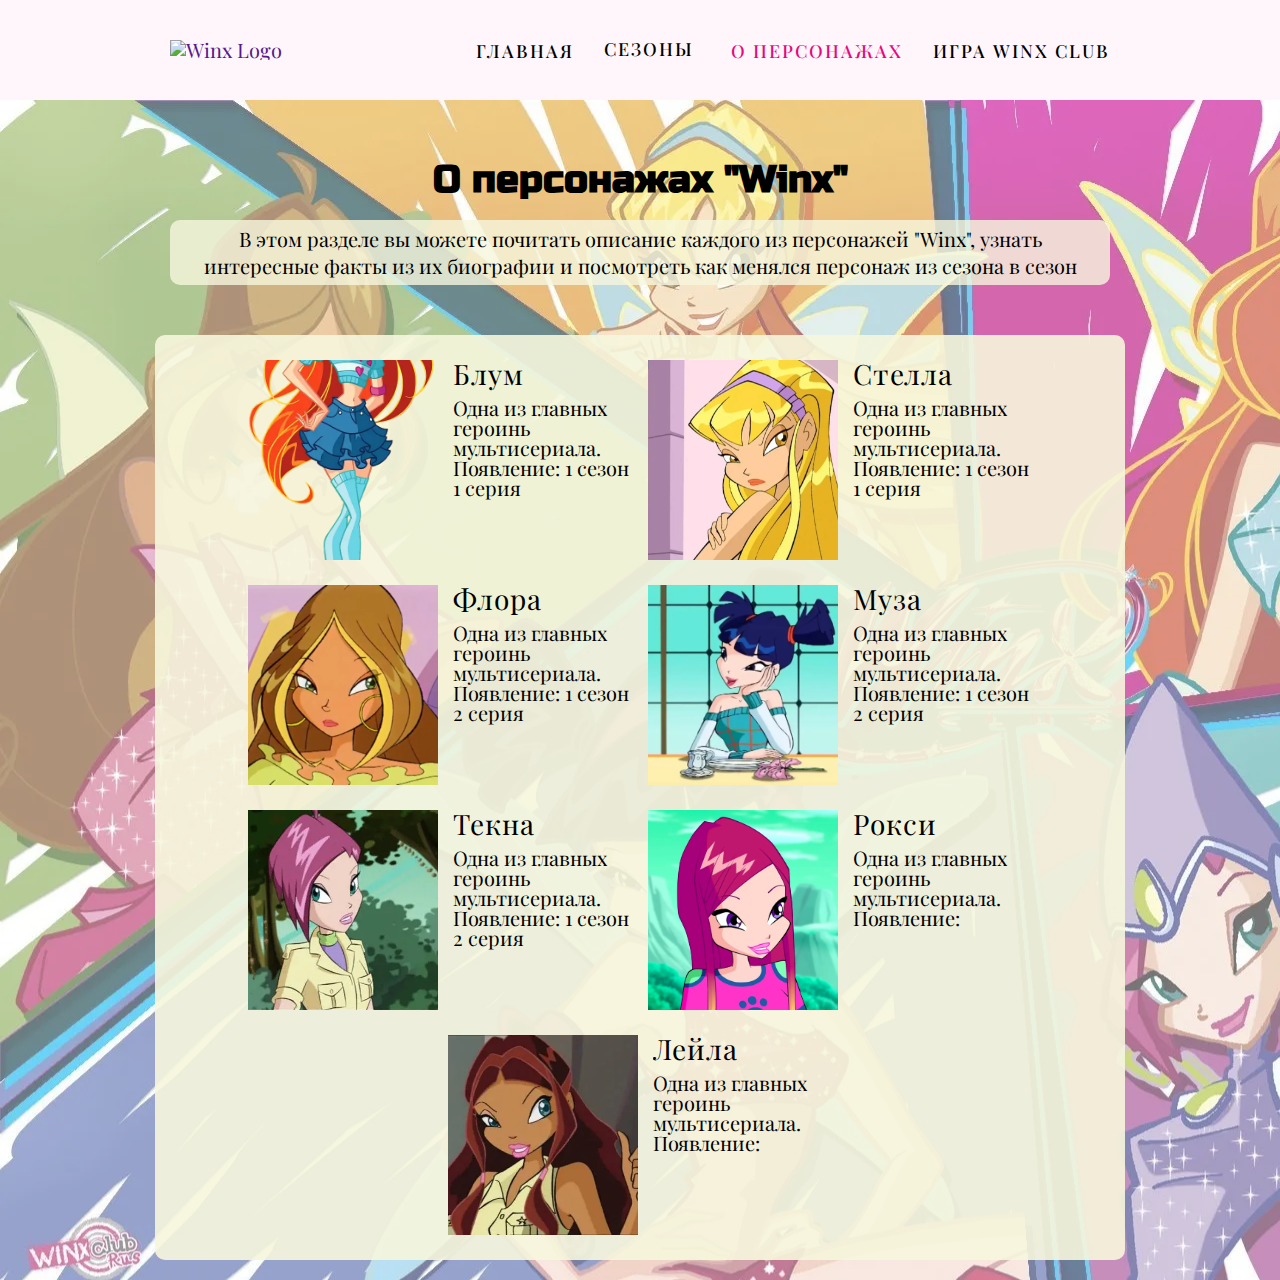
==== characters.html @ 4eebaa87 "first commit" ====
<!DOCTYPE html>
<html lang="en">
<head>
   <meta charset="UTF-8">
   <meta http-equiv="X-UA-Compatible" content="IE=edge">
   <meta name="viewport" content="width=device-width, initial-scale=1.0">
   <link rel="stylesheet" href="css/style.min.css?_v=20220311192622">
   <link rel="stylesheet" href="https://unpkg.com/swiper@8/swiper-bundle.min.css?_v=20220311192622" />
   <script src="https://unpkg.com/swiper@8/swiper-bundle.min.js?_v=20220311192622"></script>
   <title>О персонажах</title>
</head>

<body>
   <div class="wrapper">
      <header class="header">
   <div class="header__container _container">

      <div class="header__logo-head">
         <a href="" class="header__logo">
            <img src="img/winx-131.svg" alt="Winx Logo">
         </a>
      </div>

      <div class="header__icon menu-icon">
         <span></span>
         <span></span>
         <span></span>
      </div>

      <nav class="header__menu menu">
         <ul class="menu__list">
            <li><a href="" class="menu__link ">Главная</a></li>
            <li>
               <div data-spollers class="seasons-menu">
                  <div class="seasons-menu__item">
                     <a href="" class="menu__link ">Сезоны</a>
                     <img class="seasons-menu__arrow" data-spoller src="img/icons/arrow.svg" alt="">
                     <ul class="seasons-menu__list">
                        <li><a href="" class="seasons-menu__link">Смотреть Winx на русском</a></li>
                        <li><a href="" class="seasons-menu__link">Смотреть Winx в оригинале</a></li>
                     </ul>
                  </div>
               </div>
            </li>
            <li><a href="" class="menu__link _active">О персонажах</a></li>
            <li><a href="" class="menu__link ">Игра Winx Club</a></li>
         </ul>
      </nav>
   </div>
</header>
      <main class="main">
         <section class="characters-head">
            <div class="characters-head__container _container">
               <div class="characters-head__content">
                  <h1 class="characters-head__title title">О персонажах "Winx"</h1>
                  <div class="characters-head__subtitle">
                     <p>В этом разделе вы можете почитать описание каждого из персонажей "Winx", узнать интересные факты
                        из их биографии и посмотреть как менялся персонаж из сезона в сезон</p>
                  </div>
               </div>
            </div>
         </section>
         <div class="characters-menu">
            <div class="characters-menu__container _container">
               <div class="characters-menu__items">
                  <div class="characters-menu__item characters-item">
                     <a href='' class="characters-item__image _ibg">
                        <picture><source srcset="img/characters/bloom.webp" type="image/webp"><img src="img/characters/bloom.jpg" alt="Winx Bloom"></picture>
                     </a>
                     <div class="characters-item__content">
                        <a class="characters-item__name" href="">Блум</a>
                        <div class="characters-item__text">
                           <p>Одна из главных героинь мультисериала.</p>
                           <p>Появление: 1 сезон 1 серия</p>
                        </div>
                     </div>
                  </div>
                  <div class="characters-menu__item characters-item">
                     <a href='' class="characters-item__image _ibg">
                        <picture><source srcset="img/characters/stella01.webp" type="image/webp"><img src="img/characters/stella01.jpg" alt="Winx Stella"></picture>
                     </a>
                     <div class="characters-item__content">
                        <a class="characters-item__name" href="">Стелла</a>
                        <div class="characters-item__text">
                           <p>Одна из главных героинь мультисериала.</p>
                           <p>Появление: 1 сезон 1 серия</p>
                        </div>
                     </div>
                  </div>
                  <div class="characters-menu__item characters-item">
                     <a href='' class="characters-item__image _ibg">
                        <picture><source srcset="img/characters/flora01.webp" type="image/webp"><img src="img/characters/flora01.jpg" alt="Winx Flora"></picture>
                     </a>
                     <div class="characters-item__content">
                        <a class="characters-item__name" href="">Флора</a>
                        <div class="characters-item__text">
                           <p>Одна из главных героинь мультисериала.</p>
                           <p>Появление: 1 сезон 2 серия</p>
                        </div>
                     </div>
                  </div>
                  <div class="characters-menu__item characters-item">
                     <a href='' class="characters-item__image _ibg">
                        <picture><source srcset="img/characters/musa.webp" type="image/webp"><img src="img/characters/musa.jpg" alt="Winx Musa"></picture>
                     </a>
                     <div class="characters-item__content">
                        <a class="characters-item__name" href="">Муза</a>
                        <div class="characters-item__text">
                           <p>Одна из главных героинь мультисериала.</p>
                           <p>Появление: 1 сезон 2 серия</p>
                        </div>
                     </div>
                  </div>
                  <div class="characters-menu__item characters-item">
                     <a href='' class="characters-item__image _ibg">
                        <picture><source srcset="img/characters/tecna01.webp" type="image/webp"><img src="img/characters/tecna01.jpg" alt="Winx Tecna"></picture>
                     </a>
                     <div class="characters-item__content">
                        <a class="characters-item__name" href="">Текна</a>
                        <div class="characters-item__text">
                           <p>Одна из главных героинь мультисериала.</p>
                           <p>Появление: 1 сезон 2 серия</p>
                        </div>
                     </div>
                  </div>
                  <div class="characters-menu__item characters-item">
                     <a href='' class="characters-item__image _ibg">
                        <picture><source srcset="img/characters/roxy01.webp" type="image/webp"><img src="img/characters/roxy01.jpg" alt="Winx Roxy"></picture>
                     </a>
                     <div class="characters-item__content">
                        <a class="characters-item__name" href="">Рокси</a>
                        <div class="characters-item__text">
                           <p>Одна из главных героинь мультисериала.</p>
                           <p>Появление: </p>
                        </div>
                     </div>
                  </div>
                  <div class="characters-menu__item characters-item">
                     <a href='' class="characters-item__image _ibg">
                        <picture><source srcset="img/characters/layla01.webp" type="image/webp"><img src="img/characters/layla01.jpg" alt="Winx Layla"></picture>
                     </a>
                     <div class="characters-item__content">
                        <a class="characters-item__name" href="">Лейла</a>
                        <div class="characters-item__text">
                           <p>Одна из главных героинь мультисериала.</p>
                           <p>Появление: </p>
                        </div>
                     </div>
                  </div>
               </div>
            </div>
         </div>
      </main>
      <footer class="footer">
   <div class="footer__container _container">
   </div>
</footer>
   </div>
   <script src="js/app.min.js?_v=20220311192622"></script>
</body>

</html>
---- css/style.min.css ----
@charset "UTF-8";@import url(https://fonts.googleapis.com/css?family=Playfair+Display:regular,500,600,700,800,italic&display=swap);@import url(https://fonts.googleapis.com/css?family=Russo+One:regular&display=swap);@font-face{font-family:icons;font-display:swap;src:url(../fonts/icons.woff) format("woff"),url(../fonts/icons.woff2#icons) format("woff2");font-weight:400;font-style:normal;font-display:block}[class*=" _icon-"]:before,[class^=_icon-]:before{font-family:icons;font-style:normal;font-weight:400;font-variant:normal;text-transform:none;line-height:1;-webkit-font-smoothing:antialiased;-moz-osx-font-smoothing:grayscale}[class*=" _icon-"]:before,[class^=_icon-]:before{display:block}._icon-arrow:before{content:"\e900";color:#e5097f}*{padding:0;margin:0;border:0}*,:after,:before{-webkit-box-sizing:border-box;box-sizing:border-box}:active,:focus{outline:0}a:active,a:focus{outline:0}aside,footer,header,nav{display:block}body,html{height:100%;width:100%;font-size:100%;line-height:1;-ms-text-size-adjust:100%;-moz-text-size-adjust:100%;-webkit-text-size-adjust:100%}button,input,textarea{font-family:inherit}input::-ms-clear{display:none}button{cursor:pointer}button::-moz-focus-inner{padding:0;border:0}a,a:visited{text-decoration:none}a:hover{text-decoration:none}ul li{list-style:none}img{vertical-align:top}h1,h2,h3,h4,h5,h6{font-size:inherit;font-weight:inherit}body,button,input,textarea{font-family:"Playfair Display";font-weight:400;font-size:1.25rem;color:#000}body._lock{overflow:hidden}.wrapper{overflow:hidden;width:100%;min-height:100%;display:-webkit-box;display:-ms-flexbox;display:flex;-webkit-box-orient:vertical;-webkit-box-direction:normal;-ms-flex-direction:column;flex-direction:column}._container{max-width:970px;padding:0 .9375rem;margin:0 auto}._ibg{position:relative}._ibg img{position:absolute;width:100%;height:100%;top:0;left:0;-o-object-fit:cover;object-fit:cover}.title{font-size:38px;color:#000;font-weight:700;line-height:1.0555555556;font-family:"Russo One"}.text{color:#000;font-size:1.375rem;line-height:1.3636363636em}.subtitle{background-color:rgba(246,246,221,.8);font-size:1.25rem;border-radius:.625rem;line-height:1.3636363636em;padding:.3125rem 1.25rem;margin-bottom:20px}.title2{font-size:30px;text-align:center;margin-bottom:1.4375rem;letter-spacing:.0333333333em;font-weight:500}.header{background-color:#fff6fb;position:relative;z-index:3}.header__container{display:-webkit-box;display:-ms-flexbox;display:flex;-webkit-box-align:center;-ms-flex-align:center;align-items:center;min-height:6.25rem}.header__logo-head{-webkit-box-flex:1;-ms-flex:1 1 auto;flex:1 1 auto;position:relative;z-index:2}.header__logo img{width:6.25rem;height:5rem}.header__icon{display:none}.menu__list{display:-webkit-box;display:-ms-flexbox;display:flex;gap:1.875rem}.menu__link{color:#000;font-size:1.125rem;-webkit-transition:all .5s ease;-o-transition:all .5s ease;transition:all .5s ease;font-weight:500;text-transform:uppercase;letter-spacing:.1111111111em}.menu__link._active{color:#e5097f}.seasons-menu__arrow{display:none}.navigation{background:rgba(255,255,255,.4);padding-top:60px;padding-bottom:70px}.navigation__container{position:relative;z-index:2}.navigation__content{display:-webkit-box;display:-ms-flexbox;display:flex;-webkit-box-orient:vertical;-webkit-box-direction:normal;-ms-flex-direction:column;flex-direction:column;padding-bottom:30px}.navigation__title{text-align:center;padding-bottom:20px}.navigation__title h1{color:#252b42;text-transform:uppercase;letter-spacing:.0526315789em}.navigation__subtitle{text-align:center;background-color:rgba(246,246,221,.8);border-radius:.625rem}.swiper .swiper-pagination-bullet{width:1.25rem;height:1.25rem;line-height:1;font-size:.875rem;background-color:#fff}.swiper .swiper-scrollbar-drag{cursor:pointer;background-color:#39cdfa}.swiper__image{text-align:center;height:450px}.swiper__image img{max-width:100%}.swiper-button-next::after,.swiper-button-prev::after{color:#fff;font-size:4.375rem}.seasons-head{background:rgba(255,255,255,.4);padding-top:60px;padding-bottom:20px}.seasons-head__content{display:-webkit-box;display:-ms-flexbox;display:flex;-webkit-box-orient:vertical;-webkit-box-direction:normal;-ms-flex-direction:column;flex-direction:column;-webkit-box-align:center;-ms-flex-align:center;align-items:center}.seasons-head__title{margin-bottom:1.25rem;text-align:center}.seasons-head__subtitle{background-color:rgba(246,246,221,.8);text-align:center;font-size:1.25rem;border-radius:.625rem;line-height:1.3636363636em;padding:.3125rem 1.25rem;margin-bottom:20px}.seasons-head__button{display:inline-block;white-space:nowrap;text-align:center;background-color:rgba(246,246,221,.5);border-radius:1.875rem;padding-top:1.25rem;padding-bottom:1.25rem;padding-left:25px;padding-right:25px;font-size:30px;color:#000;font-weight:500;-webkit-transition:all .5s ease 0s;-o-transition:all .5s ease 0s;transition:all .5s ease 0s;border:1px solid #e63794;letter-spacing:.0666666667em}.seasons{background:rgba(255,255,255,.4);padding-top:15px;padding-bottom:70px}.seasons__container{background-color:rgba(246,246,221,.9);border-radius:.625rem}.seasons__head{padding-top:30px;margin-bottom:30px;text-align:center;line-height:1.5333333333em}.seasons__title{font-size:30px;letter-spacing:.0666666667em}.seasons__subtitle{letter-spacing:.0555555556em}.seasons__series{display:-webkit-box;display:-ms-flexbox;display:flex;-ms-flex-wrap:wrap;flex-wrap:wrap;-webkit-column-gap:.9375rem;-moz-column-gap:.9375rem;column-gap:.9375rem;row-gap:1.5625rem;-webkit-box-pack:center;-ms-flex-pack:center;justify-content:center}.seasons__item:last-child{margin-bottom:30px}.seasons__link{display:block;width:220px;height:160px;margin-bottom:.625rem}.seasons__link img{width:100%;-o-object-position:center;object-position:center}.seasons__episode-name{text-align:center;font-size:1.375rem}.seasons__episode-name a{color:#000}.characters-head{background:rgba(255,255,255,.4);padding-top:60px;padding-bottom:20px}.characters-head__content{text-align:center}.characters-head__title{margin-bottom:1.25rem}.characters-head__subtitle{background-color:rgba(246,246,221,.8);font-size:1.25rem;border-radius:.625rem;line-height:1.3636363636em;padding:.3125rem 1.25rem;margin-bottom:20px}.characters-menu{background:rgba(255,255,255,.4);padding-top:10px;padding-bottom:20px}.characters-menu__container{background-color:rgba(246,246,221,.9);border-radius:.625rem;padding-top:25px;padding-bottom:25px}.characters-menu__items{display:-webkit-box;display:-ms-flexbox;display:flex;-ms-flex-wrap:wrap;flex-wrap:wrap;-webkit-column-gap:15px;-moz-column-gap:15px;column-gap:15px;row-gap:1.5625rem;-webkit-box-pack:center;-ms-flex-pack:center;justify-content:center;-webkit-box-align:center;-ms-flex-align:center;align-items:center}.characters-menu__item{max-width:455px}.characters-item{display:-webkit-box;display:-ms-flexbox;display:flex;-webkit-box-align:center;-ms-flex-align:center;align-items:center;gap:15px}.characters-item__image{display:block;width:190px;height:200px}.characters-item__image img{width:100%;-o-object-position:center;object-position:center}.characters-item__content{width:180px;height:200px;overflow:auto}.characters-item__name{font-size:1.75rem;color:#000;margin-bottom:.625rem;display:inline-block;-webkit-transition:all .5s ease;-o-transition:all .5s ease;transition:all .5s ease;letter-spacing:.0357142857em}.game-head{background:rgba(255,255,255,.4);padding-top:60px;padding-bottom:20px}.game-head__content{text-align:center}.game-head__title{margin-bottom:1.25rem}.game-navigation{background:rgba(255,255,255,.4);padding-bottom:20px}.game-navigation__container{background-color:rgba(246,246,221,.9);border-radius:.625rem;padding-top:25px;padding-bottom:25px}.game-navigation__items{display:-webkit-box;display:-ms-flexbox;display:flex;-webkit-box-orient:vertical;-webkit-box-direction:normal;-ms-flex-direction:column;flex-direction:column}.game-navigation__item a{-webkit-transition:all .5s ease;-o-transition:all .5s ease;transition:all .5s ease;color:#000;letter-spacing:.0266666667em;font-size:1.5rem;line-height:1.25em}.game-navigation__item a ::before{padding-right:.625rem;font-weight:700;color:#e4d01f;content:"☆";-webkit-transition:all .5s ease;-o-transition:all .5s ease;transition:all .5s ease}.game-navigation__item:not(:last-child){margin-bottom:.625rem}.game-info{background:rgba(255,255,255,.4);padding-bottom:20px}.game-info__container{background-color:rgba(246,246,221,.9);border-radius:.625rem;padding-top:25px;padding-bottom:25px}.item-article__head{margin-bottom:1.25rem}.item-article__subtitle{font-size:1.375rem}.item-article__content{display:-webkit-box;display:-ms-flexbox;display:flex;-webkit-box-orient:vertical;-webkit-box-direction:normal;-ms-flex-direction:column;flex-direction:column;-webkit-box-align:center;-ms-flex-align:center;align-items:center;gap:.4375rem}.item-article__content p{letter-spacing:.02em;line-height:1.3em}.item-article__image{width:680px;height:400px}.item-article__image:not(:first-child){margin-top:.9375rem}.item-article__image img{width:100%;-o-object-position:center;object-position:center}.no-webp .main{background:url(../img/bgc.jpg) no-repeat}.main{-webkit-box-flex:1;-ms-flex:1 1 auto;flex:1 1 auto;background-size:cover;background-position:center top}body.lock{overflow:hidden}.popup{position:fixed;z-index:2;width:100%;height:100%;background-color:rgba(0,0,0,.6);top:0;left:0;opacity:0;visibility:hidden;overflow-y:auto;overflow-x:hidden;-webkit-transition:all .7s ease 0s;-o-transition:all .7s ease 0s;transition:all .7s ease 0s}.popup.open{opacity:1;visibility:visible}.popup.open .popup__content{-webkit-transform:perspective(600px) translate(0,0) rotateX(0);transform:perspective(600px) translate(0,0) rotateX(0);opacity:1}.popup__body{min-height:100%;display:-webkit-box;display:-ms-flexbox;display:flex;-webkit-box-align:center;-ms-flex-align:center;align-items:center;-webkit-box-pack:center;-ms-flex-pack:center;justify-content:center;-webkit-transition:all .7s ease 0s;-o-transition:all .7s ease 0s;transition:all .7s ease 0s}.popup__content{opacity:1;background-color:#fff;max-width:800px;position:relative;-webkit-transform:perspective(600px) translate(0,-100%) rotateX(45deg);transform:perspective(600px) translate(0,-100%) rotateX(45deg);opacity:0;-webkit-transition:all .7s ease 0s;-o-transition:all .7s ease 0s;transition:all .7s ease 0s}.popup__content_video iframe{max-width:100%;width:950px;height:450px}.popup__image{width:850px;height:610px}.popup__image img{max-width:100%}.popup__close{position:absolute;right:10px;top:10px;font-size:1.875rem;color:#000;text-decoration:none;z-index:2;font-family:"Russo One"}.popup__close._white{color:#fff}@media (min-width:435px){.title2::after,.title2::before{font-weight:700;color:#e4d01f;content:"☆"}.title2::before{padding-right:.625rem}.title2::after{padding-left:.625rem}}@media (min-width:991.98px){.menu__link:hover{color:#e5097f;cursor:pointer}.seasons-menu__item{position:relative;display:-webkit-box;display:-ms-flexbox;display:flex}.seasons-menu__arrow{display:block;font-size:.625rem;margin:0 0 0 .7em;-webkit-transition:-webkit-transform .5s ease;transition:-webkit-transform .5s ease;-o-transition:transform .5s ease;transition:transform .5s ease;transition:transform .5s ease,-webkit-transform .5s ease;cursor:pointer}.seasons-menu__arrow._active{-webkit-transform:rotate(180deg);-ms-transform:rotate(180deg);transform:rotate(180deg)}.seasons-menu__list{position:absolute;top:170%;right:-5rem;width:250%;background-color:#f3acd2;padding:.9375rem;border-radius:.625rem;margin:.3125rem 0 0 0}.seasons-menu__list li{text-align:center}.seasons-menu__list li:not(:last-child){margin-bottom:.6666666667em}.seasons-menu__link{color:#000;-webkit-transition:color .5s ease;-o-transition:color .5s ease;transition:color .5s ease}.seasons-menu__link:hover{color:#fff}.seasons-head__button:hover{color:#fff;background-color:rgba(233,70,157,.8);border:1px solid rgba(233,70,157,.8)}.characters-item__name:hover{color:#e5097f}.game-navigation__item:hover a{color:#e4d01f}.game-navigation__item:hover a ::before{color:#e4d01f;content:"★"}}@media (max-width:991.98px){.header__logo-head{position:absolute;top:.03125rem;left:50%;-webkit-transform:translateX(-50%);-ms-transform:translateX(-50%);transform:translateX(-50%)}.menu-icon{display:block;z-index:2;position:relative;-webkit-box-flex:0;-ms-flex:0 0 30px;flex:0 0 30px;height:20px}.menu-icon span{position:absolute;height:2px;background-color:#e5097f;left:0;top:9px;width:100%;-webkit-transition:all .5s ease 0s;-o-transition:all .5s ease 0s;transition:all .5s ease 0s}.menu-icon span:first-child{top:0}.menu-icon span:last-child{top:auto;bottom:0}.menu-icon._active span{-webkit-transform:scale(0);-ms-transform:scale(0);transform:scale(0)}.menu-icon._active span:first-child{-webkit-transform:rotate(45deg);-ms-transform:rotate(45deg);transform:rotate(45deg);top:9px}.menu-icon._active span:last-child{-webkit-transform:rotate(-45deg);-ms-transform:rotate(-45deg);transform:rotate(-45deg);bottom:9px}.menu{position:fixed;-webkit-box-pack:center;-ms-flex-pack:center;justify-content:center;top:-100%;left:0;width:100%;height:100%;overflow:auto;padding:7.5rem .9375rem 1.875rem;-webkit-transition:all .5s ease 0s;-o-transition:all .5s ease 0s;transition:all .5s ease 0s;background-color:#fff6fb}.menu._active{top:0}.menu._active::before{content:"";position:fixed;top:0;left:0;height:5rem;width:100%;background-color:#fff6fb}.menu__list{-webkit-box-orient:vertical;-webkit-box-direction:normal;-ms-flex-direction:column;flex-direction:column;-webkit-box-align:center;-ms-flex-align:center;align-items:center}.menu__list li{margin:0 0 1.875rem}.menu__link{font-size:34px}.header__container{min-height:5rem}}@media (max-width:991.98px) and (max-width:940px){.menu__link{font-size:calc(28px + 6 * ((100vw - 320px)/ 620))}}@media (max-width:940px){.title{font-size:calc(26px + 12 * ((100vw - 320px)/ 620))}.subtitle{margin-bottom:calc(10px + 10 * ((100vw - 320px)/ 620))}.title2{font-size:calc(26px + 4 * ((100vw - 320px)/ 620))}.navigation{padding-top:calc(30px + 30 * ((100vw - 320px)/ 620))}.navigation{padding-bottom:calc(30px + 40 * ((100vw - 320px)/ 620))}.navigation__content{padding-bottom:calc(20px + 10 * ((100vw - 320px)/ 620))}.navigation__title{padding-bottom:calc(10px + 10 * ((100vw - 320px)/ 620))}.swiper__image{height:calc(320px + 130 * ((100vw - 320px)/ 620))}.seasons-head{padding-top:calc(30px + 30 * ((100vw - 320px)/ 620))}.seasons-head{padding-bottom:calc(10px + 10 * ((100vw - 320px)/ 620))}.seasons-head__subtitle{margin-bottom:calc(10px + 10 * ((100vw - 320px)/ 620))}.seasons-head__button{padding-left:calc(10px + 15 * ((100vw - 320px)/ 620))}.seasons-head__button{padding-right:calc(10px + 15 * ((100vw - 320px)/ 620))}.seasons-head__button{font-size:calc(20px + 10 * ((100vw - 320px)/ 620))}.seasons{padding-top:calc(10px + 5 * ((100vw - 320px)/ 620))}.seasons{padding-bottom:calc(30px + 40 * ((100vw - 320px)/ 620))}.seasons__head{padding-top:calc(15px + 15 * ((100vw - 320px)/ 620))}.seasons__head{margin-bottom:calc(15px + 15 * ((100vw - 320px)/ 620))}.seasons__title{font-size:calc(22px + 8 * ((100vw - 320px)/ 620))}.seasons__item:last-child{margin-bottom:calc(20px + 10 * ((100vw - 320px)/ 620))}.seasons__link{width:calc(180px + 40 * ((100vw - 320px)/ 620))}.seasons__link{height:calc(150px + 10 * ((100vw - 320px)/ 620))}.characters-head{padding-top:calc(30px + 30 * ((100vw - 320px)/ 620))}.characters-head{padding-bottom:calc(10px + 10 * ((100vw - 320px)/ 620))}.characters-head__subtitle{margin-bottom:calc(10px + 10 * ((100vw - 320px)/ 620))}.characters-menu{padding-top:calc(5px + 5 * ((100vw - 320px)/ 620))}.characters-menu{padding-bottom:calc(10px + 10 * ((100vw - 320px)/ 620))}.characters-menu__container{padding-top:calc(15px + 10 * ((100vw - 320px)/ 620))}.characters-menu__container{padding-bottom:calc(15px + 10 * ((100vw - 320px)/ 620))}.characters-menu__items{-webkit-column-gap:calc(5px + 10 * ((100vw - 320px)/ 620));-moz-column-gap:calc(5px + 10 * ((100vw - 320px)/ 620));column-gap:calc(5px + 10 * ((100vw - 320px)/ 620))}.characters-item{gap:calc(10px + 5 * ((100vw - 320px)/ 620))}.characters-item__image{width:calc(135px + 55 * ((100vw - 320px)/ 620))}.characters-item__image{height:calc(150px + 50 * ((100vw - 320px)/ 620))}.characters-item__content{width:calc(135px + 45 * ((100vw - 320px)/ 620))}.characters-item__content{height:calc(150px + 50 * ((100vw - 320px)/ 620))}.game-head{padding-top:calc(30px + 30 * ((100vw - 320px)/ 620))}.game-head{padding-bottom:calc(10px + 10 * ((100vw - 320px)/ 620))}.game-navigation{padding-bottom:calc(10px + 10 * ((100vw - 320px)/ 620))}.game-navigation__container{padding-top:calc(15px + 10 * ((100vw - 320px)/ 620))}.game-navigation__container{padding-bottom:calc(20px + 5 * ((100vw - 320px)/ 620))}.game-info{padding-bottom:calc(10px + 10 * ((100vw - 320px)/ 620))}.game-info__container{padding-top:calc(15px + 10 * ((100vw - 320px)/ 620))}.game-info__container{padding-bottom:calc(20px + 5 * ((100vw - 320px)/ 620))}.item-article__image{width:calc(290px + 390 * ((100vw - 320px)/ 620))}.item-article__image{height:calc(150px + 250 * ((100vw - 320px)/ 620))}.popup__content_video iframe{width:calc(300px + 650 * ((100vw - 320px)/ 620))}.popup__content_video iframe{height:calc(250px + 200 * ((100vw - 320px)/ 620))}.popup__image{width:calc(300px + 550 * ((100vw - 320px)/ 620))}.popup__image{height:calc(250px + 360 * ((100vw - 320px)/ 620))}}@media (max-width:746px){.characters-item__image{width:250px}}@media (max-width:667px){.seasons__series{-webkit-column-gap:45px;-moz-column-gap:45px;column-gap:45px}}@media (max-width:667px) and (max-width:940px){.seasons__series{-webkit-column-gap:calc(15px + 30 * ((100vw - 320px)/ 620));-moz-column-gap:calc(15px + 30 * ((100vw - 320px)/ 620));column-gap:calc(15px + 30 * ((100vw - 320px)/ 620))}}@media (max-width:500px){.characters-item__image{width:190px}}@media (max-width:423px){.seasons__link{width:300px}}@media (max-width:380px){.characters-item__image{width:150px}}.webp .main{background:url(../img/bgc.webp) no-repeat}
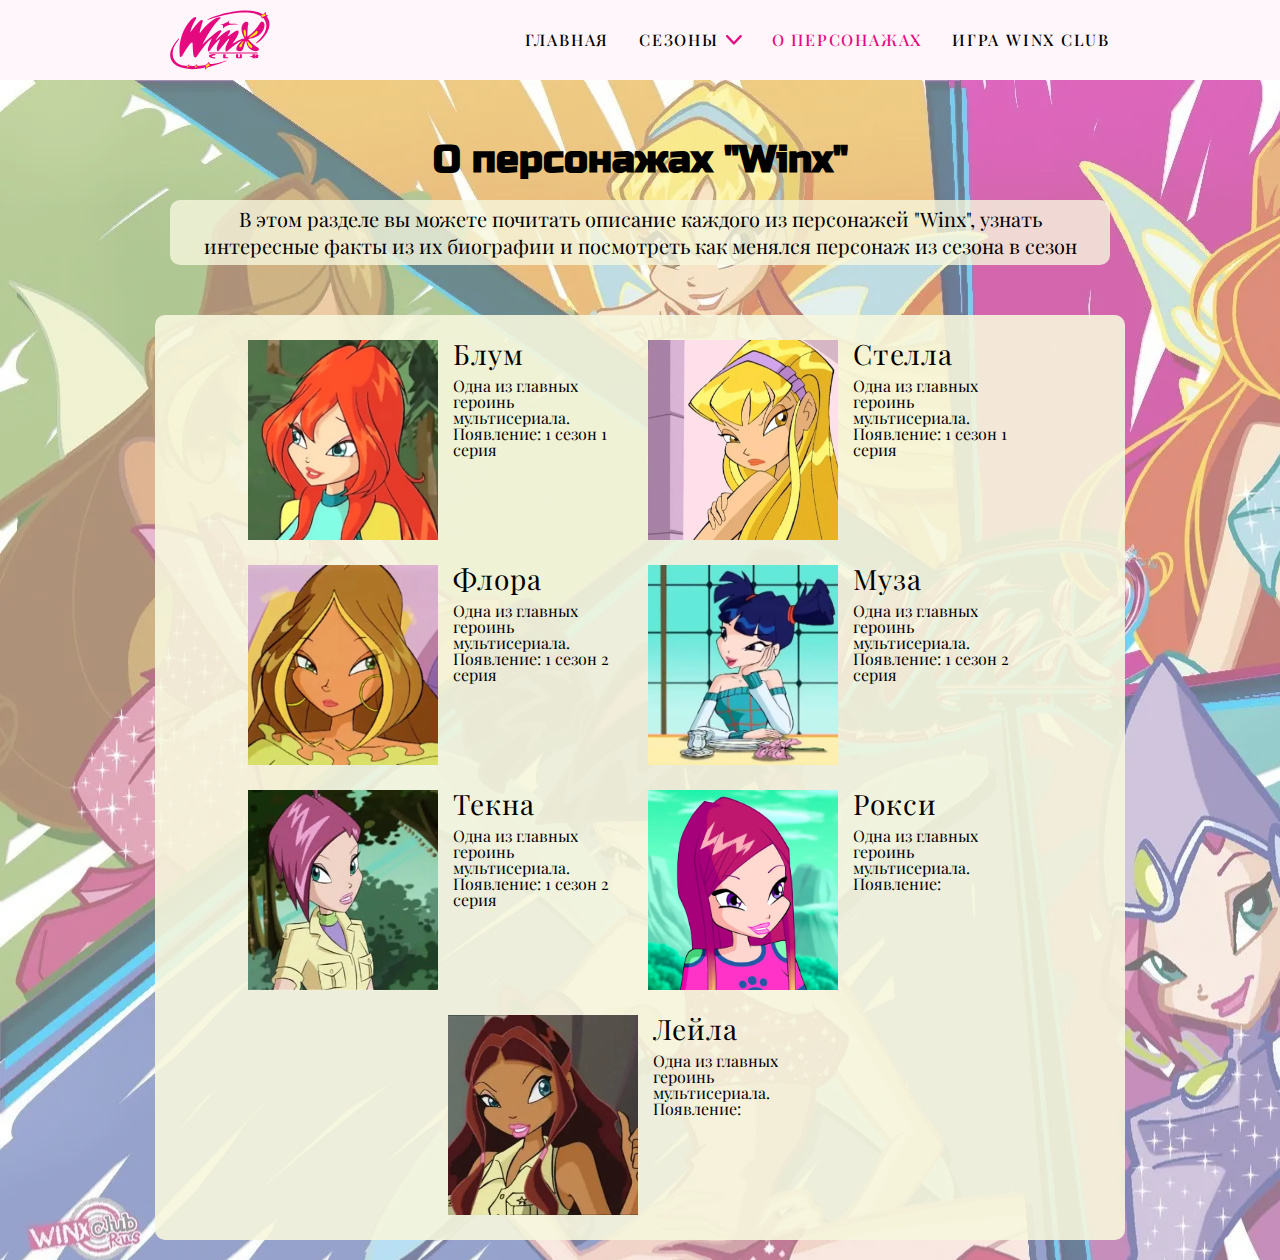
==== commit 1d28ae92: "commit" ====
--- a/characters.html
+++ b/characters.html
@@ -4,9 +4,9 @@
    <meta charset="UTF-8">
    <meta http-equiv="X-UA-Compatible" content="IE=edge">
    <meta name="viewport" content="width=device-width, initial-scale=1.0">
-   <link rel="stylesheet" href="css/style.min.css?_v=20220311192622">
-   <link rel="stylesheet" href="https://unpkg.com/swiper@8/swiper-bundle.min.css?_v=20220311192622" />
-   <script src="https://unpkg.com/swiper@8/swiper-bundle.min.js?_v=20220311192622"></script>
+   <link rel="stylesheet" href="css/style.min.css?_v=20220311195954">
+   <link rel="stylesheet" href="https://unpkg.com/swiper@8/swiper-bundle.min.css?_v=20220311195954" />
+   <script src="https://unpkg.com/swiper@8/swiper-bundle.min.js?_v=20220311195954"></script>
    <title>О персонажах</title>
 </head>
 
@@ -29,21 +29,26 @@
 
       <nav class="header__menu menu">
          <ul class="menu__list">
-            <li><a href="" class="menu__link ">Главная</a></li>
+            <li><a href="https://awwril.github.io/winx-site/" class="menu__link ">Главная</a></li>
             <li>
                <div data-spollers class="seasons-menu">
                   <div class="seasons-menu__item">
-                     <a href="" class="menu__link ">Сезоны</a>
+                     <a href="https://awwril.github.io/winx-site/seasons"
+                        class="menu__link ">Сезоны</a>
                      <img class="seasons-menu__arrow" data-spoller src="img/icons/arrow.svg" alt="">
                      <ul class="seasons-menu__list">
-                        <li><a href="" class="seasons-menu__link">Смотреть Winx на русском</a></li>
-                        <li><a href="" class="seasons-menu__link">Смотреть Winx в оригинале</a></li>
+                        <li><a href="https://awwril.github.io/winx-site/seasons" class="seasons-menu__link">Смотреть
+                              Winx на русском</a></li>
+                        <li><a href="https://awwril.github.io/winx-site/seasons-en" class="seasons-menu__link">Смотреть
+                              Winx в оригинале</a></li>
                      </ul>
                   </div>
                </div>
             </li>
-            <li><a href="" class="menu__link _active">О персонажах</a></li>
-            <li><a href="" class="menu__link ">Игра Winx Club</a></li>
+            <li><a href="https://awwril.github.io/winx-site/characters" class="menu__link _active">О
+                  персонажах</a></li>
+            <li><a href="https://awwril.github.io/winx-site/game" class="menu__link ">Игра Winx
+                  Club</a></li>
          </ul>
       </nav>
    </div>
@@ -156,7 +161,7 @@
    </div>
 </footer>
    </div>
-   <script src="js/app.min.js?_v=20220311192622"></script>
+   <script src="js/app.min.js?_v=20220311195954"></script>
 </body>
 
 </html>--- a/css/style.min.css
+++ b/css/style.min.css
@@ -1 +1 @@
-@charset "UTF-8";@import url(https://fonts.googleapis.com/css?family=Playfair+Display:regular,500,600,700,800,italic&display=swap);@import url(https://fonts.googleapis.com/css?family=Russo+One:regular&display=swap);@font-face{font-family:icons;font-display:swap;src:url(../fonts/icons.woff) format("woff"),url(../fonts/icons.woff2#icons) format("woff2");font-weight:400;font-style:normal;font-display:block}[class*=" _icon-"]:before,[class^=_icon-]:before{font-family:icons;font-style:normal;font-weight:400;font-variant:normal;text-transform:none;line-height:1;-webkit-font-smoothing:antialiased;-moz-osx-font-smoothing:grayscale}[class*=" _icon-"]:before,[class^=_icon-]:before{display:block}._icon-arrow:before{content:"\e900";color:#e5097f}*{padding:0;margin:0;border:0}*,:after,:before{-webkit-box-sizing:border-box;box-sizing:border-box}:active,:focus{outline:0}a:active,a:focus{outline:0}aside,footer,header,nav{display:block}body,html{height:100%;width:100%;font-size:100%;line-height:1;-ms-text-size-adjust:100%;-moz-text-size-adjust:100%;-webkit-text-size-adjust:100%}button,input,textarea{font-family:inherit}input::-ms-clear{display:none}button{cursor:pointer}button::-moz-focus-inner{padding:0;border:0}a,a:visited{text-decoration:none}a:hover{text-decoration:none}ul li{list-style:none}img{vertical-align:top}h1,h2,h3,h4,h5,h6{font-size:inherit;font-weight:inherit}body,button,input,textarea{font-family:"Playfair Display";font-weight:400;font-size:1.25rem;color:#000}body._lock{overflow:hidden}.wrapper{overflow:hidden;width:100%;min-height:100%;display:-webkit-box;display:-ms-flexbox;display:flex;-webkit-box-orient:vertical;-webkit-box-direction:normal;-ms-flex-direction:column;flex-direction:column}._container{max-width:970px;padding:0 .9375rem;margin:0 auto}._ibg{position:relative}._ibg img{position:absolute;width:100%;height:100%;top:0;left:0;-o-object-fit:cover;object-fit:cover}.title{font-size:38px;color:#000;font-weight:700;line-height:1.0555555556;font-family:"Russo One"}.text{color:#000;font-size:1.375rem;line-height:1.3636363636em}.subtitle{background-color:rgba(246,246,221,.8);font-size:1.25rem;border-radius:.625rem;line-height:1.3636363636em;padding:.3125rem 1.25rem;margin-bottom:20px}.title2{font-size:30px;text-align:center;margin-bottom:1.4375rem;letter-spacing:.0333333333em;font-weight:500}.header{background-color:#fff6fb;position:relative;z-index:3}.header__container{display:-webkit-box;display:-ms-flexbox;display:flex;-webkit-box-align:center;-ms-flex-align:center;align-items:center;min-height:6.25rem}.header__logo-head{-webkit-box-flex:1;-ms-flex:1 1 auto;flex:1 1 auto;position:relative;z-index:2}.header__logo img{width:6.25rem;height:5rem}.header__icon{display:none}.menu__list{display:-webkit-box;display:-ms-flexbox;display:flex;gap:1.875rem}.menu__link{color:#000;font-size:1.125rem;-webkit-transition:all .5s ease;-o-transition:all .5s ease;transition:all .5s ease;font-weight:500;text-transform:uppercase;letter-spacing:.1111111111em}.menu__link._active{color:#e5097f}.seasons-menu__arrow{display:none}.navigation{background:rgba(255,255,255,.4);padding-top:60px;padding-bottom:70px}.navigation__container{position:relative;z-index:2}.navigation__content{display:-webkit-box;display:-ms-flexbox;display:flex;-webkit-box-orient:vertical;-webkit-box-direction:normal;-ms-flex-direction:column;flex-direction:column;padding-bottom:30px}.navigation__title{text-align:center;padding-bottom:20px}.navigation__title h1{color:#252b42;text-transform:uppercase;letter-spacing:.0526315789em}.navigation__subtitle{text-align:center;background-color:rgba(246,246,221,.8);border-radius:.625rem}.swiper .swiper-pagination-bullet{width:1.25rem;height:1.25rem;line-height:1;font-size:.875rem;background-color:#fff}.swiper .swiper-scrollbar-drag{cursor:pointer;background-color:#39cdfa}.swiper__image{text-align:center;height:450px}.swiper__image img{max-width:100%}.swiper-button-next::after,.swiper-button-prev::after{color:#fff;font-size:4.375rem}.seasons-head{background:rgba(255,255,255,.4);padding-top:60px;padding-bottom:20px}.seasons-head__content{display:-webkit-box;display:-ms-flexbox;display:flex;-webkit-box-orient:vertical;-webkit-box-direction:normal;-ms-flex-direction:column;flex-direction:column;-webkit-box-align:center;-ms-flex-align:center;align-items:center}.seasons-head__title{margin-bottom:1.25rem;text-align:center}.seasons-head__subtitle{background-color:rgba(246,246,221,.8);text-align:center;font-size:1.25rem;border-radius:.625rem;line-height:1.3636363636em;padding:.3125rem 1.25rem;margin-bottom:20px}.seasons-head__button{display:inline-block;white-space:nowrap;text-align:center;background-color:rgba(246,246,221,.5);border-radius:1.875rem;padding-top:1.25rem;padding-bottom:1.25rem;padding-left:25px;padding-right:25px;font-size:30px;color:#000;font-weight:500;-webkit-transition:all .5s ease 0s;-o-transition:all .5s ease 0s;transition:all .5s ease 0s;border:1px solid #e63794;letter-spacing:.0666666667em}.seasons{background:rgba(255,255,255,.4);padding-top:15px;padding-bottom:70px}.seasons__container{background-color:rgba(246,246,221,.9);border-radius:.625rem}.seasons__head{padding-top:30px;margin-bottom:30px;text-align:center;line-height:1.5333333333em}.seasons__title{font-size:30px;letter-spacing:.0666666667em}.seasons__subtitle{letter-spacing:.0555555556em}.seasons__series{display:-webkit-box;display:-ms-flexbox;display:flex;-ms-flex-wrap:wrap;flex-wrap:wrap;-webkit-column-gap:.9375rem;-moz-column-gap:.9375rem;column-gap:.9375rem;row-gap:1.5625rem;-webkit-box-pack:center;-ms-flex-pack:center;justify-content:center}.seasons__item:last-child{margin-bottom:30px}.seasons__link{display:block;width:220px;height:160px;margin-bottom:.625rem}.seasons__link img{width:100%;-o-object-position:center;object-position:center}.seasons__episode-name{text-align:center;font-size:1.375rem}.seasons__episode-name a{color:#000}.characters-head{background:rgba(255,255,255,.4);padding-top:60px;padding-bottom:20px}.characters-head__content{text-align:center}.characters-head__title{margin-bottom:1.25rem}.characters-head__subtitle{background-color:rgba(246,246,221,.8);font-size:1.25rem;border-radius:.625rem;line-height:1.3636363636em;padding:.3125rem 1.25rem;margin-bottom:20px}.characters-menu{background:rgba(255,255,255,.4);padding-top:10px;padding-bottom:20px}.characters-menu__container{background-color:rgba(246,246,221,.9);border-radius:.625rem;padding-top:25px;padding-bottom:25px}.characters-menu__items{display:-webkit-box;display:-ms-flexbox;display:flex;-ms-flex-wrap:wrap;flex-wrap:wrap;-webkit-column-gap:15px;-moz-column-gap:15px;column-gap:15px;row-gap:1.5625rem;-webkit-box-pack:center;-ms-flex-pack:center;justify-content:center;-webkit-box-align:center;-ms-flex-align:center;align-items:center}.characters-menu__item{max-width:455px}.characters-item{display:-webkit-box;display:-ms-flexbox;display:flex;-webkit-box-align:center;-ms-flex-align:center;align-items:center;gap:15px}.characters-item__image{display:block;width:190px;height:200px}.characters-item__image img{width:100%;-o-object-position:center;object-position:center}.characters-item__content{width:180px;height:200px;overflow:auto}.characters-item__name{font-size:1.75rem;color:#000;margin-bottom:.625rem;display:inline-block;-webkit-transition:all .5s ease;-o-transition:all .5s ease;transition:all .5s ease;letter-spacing:.0357142857em}.game-head{background:rgba(255,255,255,.4);padding-top:60px;padding-bottom:20px}.game-head__content{text-align:center}.game-head__title{margin-bottom:1.25rem}.game-navigation{background:rgba(255,255,255,.4);padding-bottom:20px}.game-navigation__container{background-color:rgba(246,246,221,.9);border-radius:.625rem;padding-top:25px;padding-bottom:25px}.game-navigation__items{display:-webkit-box;display:-ms-flexbox;display:flex;-webkit-box-orient:vertical;-webkit-box-direction:normal;-ms-flex-direction:column;flex-direction:column}.game-navigation__item a{-webkit-transition:all .5s ease;-o-transition:all .5s ease;transition:all .5s ease;color:#000;letter-spacing:.0266666667em;font-size:1.5rem;line-height:1.25em}.game-navigation__item a ::before{padding-right:.625rem;font-weight:700;color:#e4d01f;content:"☆";-webkit-transition:all .5s ease;-o-transition:all .5s ease;transition:all .5s ease}.game-navigation__item:not(:last-child){margin-bottom:.625rem}.game-info{background:rgba(255,255,255,.4);padding-bottom:20px}.game-info__container{background-color:rgba(246,246,221,.9);border-radius:.625rem;padding-top:25px;padding-bottom:25px}.item-article__head{margin-bottom:1.25rem}.item-article__subtitle{font-size:1.375rem}.item-article__content{display:-webkit-box;display:-ms-flexbox;display:flex;-webkit-box-orient:vertical;-webkit-box-direction:normal;-ms-flex-direction:column;flex-direction:column;-webkit-box-align:center;-ms-flex-align:center;align-items:center;gap:.4375rem}.item-article__content p{letter-spacing:.02em;line-height:1.3em}.item-article__image{width:680px;height:400px}.item-article__image:not(:first-child){margin-top:.9375rem}.item-article__image img{width:100%;-o-object-position:center;object-position:center}.no-webp .main{background:url(../img/bgc.jpg) no-repeat}.main{-webkit-box-flex:1;-ms-flex:1 1 auto;flex:1 1 auto;background-size:cover;background-position:center top}body.lock{overflow:hidden}.popup{position:fixed;z-index:2;width:100%;height:100%;background-color:rgba(0,0,0,.6);top:0;left:0;opacity:0;visibility:hidden;overflow-y:auto;overflow-x:hidden;-webkit-transition:all .7s ease 0s;-o-transition:all .7s ease 0s;transition:all .7s ease 0s}.popup.open{opacity:1;visibility:visible}.popup.open .popup__content{-webkit-transform:perspective(600px) translate(0,0) rotateX(0);transform:perspective(600px) translate(0,0) rotateX(0);opacity:1}.popup__body{min-height:100%;display:-webkit-box;display:-ms-flexbox;display:flex;-webkit-box-align:center;-ms-flex-align:center;align-items:center;-webkit-box-pack:center;-ms-flex-pack:center;justify-content:center;-webkit-transition:all .7s ease 0s;-o-transition:all .7s ease 0s;transition:all .7s ease 0s}.popup__content{opacity:1;background-color:#fff;max-width:800px;position:relative;-webkit-transform:perspective(600px) translate(0,-100%) rotateX(45deg);transform:perspective(600px) translate(0,-100%) rotateX(45deg);opacity:0;-webkit-transition:all .7s ease 0s;-o-transition:all .7s ease 0s;transition:all .7s ease 0s}.popup__content_video iframe{max-width:100%;width:950px;height:450px}.popup__image{width:850px;height:610px}.popup__image img{max-width:100%}.popup__close{position:absolute;right:10px;top:10px;font-size:1.875rem;color:#000;text-decoration:none;z-index:2;font-family:"Russo One"}.popup__close._white{color:#fff}@media (min-width:435px){.title2::after,.title2::before{font-weight:700;color:#e4d01f;content:"☆"}.title2::before{padding-right:.625rem}.title2::after{padding-left:.625rem}}@media (min-width:991.98px){.menu__link:hover{color:#e5097f;cursor:pointer}.seasons-menu__item{position:relative;display:-webkit-box;display:-ms-flexbox;display:flex}.seasons-menu__arrow{display:block;font-size:.625rem;margin:0 0 0 .7em;-webkit-transition:-webkit-transform .5s ease;transition:-webkit-transform .5s ease;-o-transition:transform .5s ease;transition:transform .5s ease;transition:transform .5s ease,-webkit-transform .5s ease;cursor:pointer}.seasons-menu__arrow._active{-webkit-transform:rotate(180deg);-ms-transform:rotate(180deg);transform:rotate(180deg)}.seasons-menu__list{position:absolute;top:170%;right:-5rem;width:250%;background-color:#f3acd2;padding:.9375rem;border-radius:.625rem;margin:.3125rem 0 0 0}.seasons-menu__list li{text-align:center}.seasons-menu__list li:not(:last-child){margin-bottom:.6666666667em}.seasons-menu__link{color:#000;-webkit-transition:color .5s ease;-o-transition:color .5s ease;transition:color .5s ease}.seasons-menu__link:hover{color:#fff}.seasons-head__button:hover{color:#fff;background-color:rgba(233,70,157,.8);border:1px solid rgba(233,70,157,.8)}.characters-item__name:hover{color:#e5097f}.game-navigation__item:hover a{color:#e4d01f}.game-navigation__item:hover a ::before{color:#e4d01f;content:"★"}}@media (max-width:991.98px){.header__logo-head{position:absolute;top:.03125rem;left:50%;-webkit-transform:translateX(-50%);-ms-transform:translateX(-50%);transform:translateX(-50%)}.menu-icon{display:block;z-index:2;position:relative;-webkit-box-flex:0;-ms-flex:0 0 30px;flex:0 0 30px;height:20px}.menu-icon span{position:absolute;height:2px;background-color:#e5097f;left:0;top:9px;width:100%;-webkit-transition:all .5s ease 0s;-o-transition:all .5s ease 0s;transition:all .5s ease 0s}.menu-icon span:first-child{top:0}.menu-icon span:last-child{top:auto;bottom:0}.menu-icon._active span{-webkit-transform:scale(0);-ms-transform:scale(0);transform:scale(0)}.menu-icon._active span:first-child{-webkit-transform:rotate(45deg);-ms-transform:rotate(45deg);transform:rotate(45deg);top:9px}.menu-icon._active span:last-child{-webkit-transform:rotate(-45deg);-ms-transform:rotate(-45deg);transform:rotate(-45deg);bottom:9px}.menu{position:fixed;-webkit-box-pack:center;-ms-flex-pack:center;justify-content:center;top:-100%;left:0;width:100%;height:100%;overflow:auto;padding:7.5rem .9375rem 1.875rem;-webkit-transition:all .5s ease 0s;-o-transition:all .5s ease 0s;transition:all .5s ease 0s;background-color:#fff6fb}.menu._active{top:0}.menu._active::before{content:"";position:fixed;top:0;left:0;height:5rem;width:100%;background-color:#fff6fb}.menu__list{-webkit-box-orient:vertical;-webkit-box-direction:normal;-ms-flex-direction:column;flex-direction:column;-webkit-box-align:center;-ms-flex-align:center;align-items:center}.menu__list li{margin:0 0 1.875rem}.menu__link{font-size:34px}.header__container{min-height:5rem}}@media (max-width:991.98px) and (max-width:940px){.menu__link{font-size:calc(28px + 6 * ((100vw - 320px)/ 620))}}@media (max-width:940px){.title{font-size:calc(26px + 12 * ((100vw - 320px)/ 620))}.subtitle{margin-bottom:calc(10px + 10 * ((100vw - 320px)/ 620))}.title2{font-size:calc(26px + 4 * ((100vw - 320px)/ 620))}.navigation{padding-top:calc(30px + 30 * ((100vw - 320px)/ 620))}.navigation{padding-bottom:calc(30px + 40 * ((100vw - 320px)/ 620))}.navigation__content{padding-bottom:calc(20px + 10 * ((100vw - 320px)/ 620))}.navigation__title{padding-bottom:calc(10px + 10 * ((100vw - 320px)/ 620))}.swiper__image{height:calc(320px + 130 * ((100vw - 320px)/ 620))}.seasons-head{padding-top:calc(30px + 30 * ((100vw - 320px)/ 620))}.seasons-head{padding-bottom:calc(10px + 10 * ((100vw - 320px)/ 620))}.seasons-head__subtitle{margin-bottom:calc(10px + 10 * ((100vw - 320px)/ 620))}.seasons-head__button{padding-left:calc(10px + 15 * ((100vw - 320px)/ 620))}.seasons-head__button{padding-right:calc(10px + 15 * ((100vw - 320px)/ 620))}.seasons-head__button{font-size:calc(20px + 10 * ((100vw - 320px)/ 620))}.seasons{padding-top:calc(10px + 5 * ((100vw - 320px)/ 620))}.seasons{padding-bottom:calc(30px + 40 * ((100vw - 320px)/ 620))}.seasons__head{padding-top:calc(15px + 15 * ((100vw - 320px)/ 620))}.seasons__head{margin-bottom:calc(15px + 15 * ((100vw - 320px)/ 620))}.seasons__title{font-size:calc(22px + 8 * ((100vw - 320px)/ 620))}.seasons__item:last-child{margin-bottom:calc(20px + 10 * ((100vw - 320px)/ 620))}.seasons__link{width:calc(180px + 40 * ((100vw - 320px)/ 620))}.seasons__link{height:calc(150px + 10 * ((100vw - 320px)/ 620))}.characters-head{padding-top:calc(30px + 30 * ((100vw - 320px)/ 620))}.characters-head{padding-bottom:calc(10px + 10 * ((100vw - 320px)/ 620))}.characters-head__subtitle{margin-bottom:calc(10px + 10 * ((100vw - 320px)/ 620))}.characters-menu{padding-top:calc(5px + 5 * ((100vw - 320px)/ 620))}.characters-menu{padding-bottom:calc(10px + 10 * ((100vw - 320px)/ 620))}.characters-menu__container{padding-top:calc(15px + 10 * ((100vw - 320px)/ 620))}.characters-menu__container{padding-bottom:calc(15px + 10 * ((100vw - 320px)/ 620))}.characters-menu__items{-webkit-column-gap:calc(5px + 10 * ((100vw - 320px)/ 620));-moz-column-gap:calc(5px + 10 * ((100vw - 320px)/ 620));column-gap:calc(5px + 10 * ((100vw - 320px)/ 620))}.characters-item{gap:calc(10px + 5 * ((100vw - 320px)/ 620))}.characters-item__image{width:calc(135px + 55 * ((100vw - 320px)/ 620))}.characters-item__image{height:calc(150px + 50 * ((100vw - 320px)/ 620))}.characters-item__content{width:calc(135px + 45 * ((100vw - 320px)/ 620))}.characters-item__content{height:calc(150px + 50 * ((100vw - 320px)/ 620))}.game-head{padding-top:calc(30px + 30 * ((100vw - 320px)/ 620))}.game-head{padding-bottom:calc(10px + 10 * ((100vw - 320px)/ 620))}.game-navigation{padding-bottom:calc(10px + 10 * ((100vw - 320px)/ 620))}.game-navigation__container{padding-top:calc(15px + 10 * ((100vw - 320px)/ 620))}.game-navigation__container{padding-bottom:calc(20px + 5 * ((100vw - 320px)/ 620))}.game-info{padding-bottom:calc(10px + 10 * ((100vw - 320px)/ 620))}.game-info__container{padding-top:calc(15px + 10 * ((100vw - 320px)/ 620))}.game-info__container{padding-bottom:calc(20px + 5 * ((100vw - 320px)/ 620))}.item-article__image{width:calc(290px + 390 * ((100vw - 320px)/ 620))}.item-article__image{height:calc(150px + 250 * ((100vw - 320px)/ 620))}.popup__content_video iframe{width:calc(300px + 650 * ((100vw - 320px)/ 620))}.popup__content_video iframe{height:calc(250px + 200 * ((100vw - 320px)/ 620))}.popup__image{width:calc(300px + 550 * ((100vw - 320px)/ 620))}.popup__image{height:calc(250px + 360 * ((100vw - 320px)/ 620))}}@media (max-width:746px){.characters-item__image{width:250px}}@media (max-width:667px){.seasons__series{-webkit-column-gap:45px;-moz-column-gap:45px;column-gap:45px}}@media (max-width:667px) and (max-width:940px){.seasons__series{-webkit-column-gap:calc(15px + 30 * ((100vw - 320px)/ 620));-moz-column-gap:calc(15px + 30 * ((100vw - 320px)/ 620));column-gap:calc(15px + 30 * ((100vw - 320px)/ 620))}}@media (max-width:500px){.characters-item__image{width:190px}}@media (max-width:423px){.seasons__link{width:300px}}@media (max-width:380px){.characters-item__image{width:150px}}.webp .main{background:url(../img/bgc.webp) no-repeat}+@charset "UTF-8";@import url(https://fonts.googleapis.com/css?family=Playfair+Display:regular,500,600,700,800,italic&display=swap);@import url(https://fonts.googleapis.com/css?family=Russo+One:regular&display=swap);@font-face{font-family:icons;font-display:swap;src:url(../fonts/icons.woff) format("woff"),url(../fonts/icons.woff2#icons) format("woff2");font-weight:400;font-style:normal;font-display:block}[class*=" _icon-"]:before,[class^=_icon-]:before{font-family:icons;font-style:normal;font-weight:400;font-variant:normal;text-transform:none;line-height:1;-webkit-font-smoothing:antialiased;-moz-osx-font-smoothing:grayscale}[class*=" _icon-"]:before,[class^=_icon-]:before{display:block}._icon-arrow:before{content:"\e900";color:#e5097f}*{padding:0;margin:0;border:0}*,:after,:before{-webkit-box-sizing:border-box;box-sizing:border-box}:active,:focus{outline:0}a:active,a:focus{outline:0}aside,footer,header,nav{display:block}body,html{height:100%;width:100%;font-size:100%;line-height:1;-ms-text-size-adjust:100%;-moz-text-size-adjust:100%;-webkit-text-size-adjust:100%}button,input,textarea{font-family:inherit}input::-ms-clear{display:none}button{cursor:pointer}button::-moz-focus-inner{padding:0;border:0}a,a:visited{text-decoration:none}a:hover{text-decoration:none}ul li{list-style:none}img{vertical-align:top}h1,h2,h3,h4,h5,h6{font-size:inherit;font-weight:inherit}body,button,input,textarea{font-family:"Playfair Display";font-weight:400;font-size:1rem;color:#000}body._lock{overflow:hidden}.wrapper{overflow:hidden;width:100%;min-height:100%;display:-webkit-box;display:-ms-flexbox;display:flex;-webkit-box-orient:vertical;-webkit-box-direction:normal;-ms-flex-direction:column;flex-direction:column}._container{max-width:970px;padding:0 .9375rem;margin:0 auto}._ibg{position:relative}._ibg img{position:absolute;width:100%;height:100%;top:0;left:0;-o-object-fit:cover;object-fit:cover}.title{font-size:38px;color:#000;font-weight:700;line-height:1.0555555556;font-family:"Russo One"}.text{color:#000;line-height:1.6666666667em}.subtitle{background-color:rgba(246,246,221,.8);font-size:1.25rem;border-radius:.625rem;line-height:1.3636363636em;padding:.3125rem 1.25rem;margin-bottom:20px}.title2{font-size:30px;text-align:center;margin-bottom:1.4375rem;letter-spacing:.0333333333em;font-weight:500}.header{background-color:#fff6fb;position:relative;z-index:3}.header__container{display:-webkit-box;display:-ms-flexbox;display:flex;-webkit-box-align:center;-ms-flex-align:center;align-items:center;min-height:5rem}.header__logo-head{-webkit-box-flex:1;-ms-flex:1 1 auto;flex:1 1 auto;position:relative;z-index:2}.header__logo img{width:6.25rem;height:5rem}.header__icon{display:none}.menu__list{display:-webkit-box;display:-ms-flexbox;display:flex;gap:1.875rem}.menu__link{color:#000;-webkit-transition:all .5s ease;-o-transition:all .5s ease;transition:all .5s ease;font-weight:500;text-transform:uppercase;letter-spacing:.1111111111em}.menu__link._active{color:#e5097f}.seasons-menu__arrow{display:none}.navigation{background:rgba(255,255,255,.4);padding-top:60px;padding-bottom:70px}.navigation__container{position:relative;z-index:2}.navigation__content{display:-webkit-box;display:-ms-flexbox;display:flex;-webkit-box-orient:vertical;-webkit-box-direction:normal;-ms-flex-direction:column;flex-direction:column;padding-bottom:30px}.navigation__title{text-align:center;padding-bottom:20px}.navigation__title h1{color:#252b42;text-transform:uppercase;letter-spacing:.0526315789em}.navigation__subtitle{text-align:center;background-color:rgba(246,246,221,.8);border-radius:.625rem;padding:0 .625rem}.swiper .swiper-pagination-bullet{width:1.25rem;height:1.25rem;line-height:1;font-size:.875rem;background-color:#fff}.swiper .swiper-scrollbar-drag{cursor:pointer;background-color:#39cdfa}.swiper__image{text-align:center;height:450px}.swiper__image img{max-width:100%}.swiper-button-next::after,.swiper-button-prev::after{color:#fff;font-size:4.375rem}.seasons-head{background:rgba(255,255,255,.4);padding-top:60px;padding-bottom:20px}.seasons-head__content{display:-webkit-box;display:-ms-flexbox;display:flex;-webkit-box-orient:vertical;-webkit-box-direction:normal;-ms-flex-direction:column;flex-direction:column;-webkit-box-align:center;-ms-flex-align:center;align-items:center}.seasons-head__title{margin-bottom:.9375rem;text-align:center}.seasons-head__subtitle{background-color:rgba(246,246,221,.8);text-align:center;border-radius:.625rem;line-height:1.3636363636em;padding:.3125rem 1.25rem;margin-bottom:20px}.seasons-head__button{display:inline-block;white-space:nowrap;text-align:center;background-color:rgba(246,246,221,.5);border-radius:1.875rem;padding-top:1.25rem;padding-bottom:1.25rem;padding-left:25px;padding-right:25px;font-size:24px;color:#000;font-weight:500;-webkit-transition:all .5s ease 0s;-o-transition:all .5s ease 0s;transition:all .5s ease 0s;border:1px solid #e63794;letter-spacing:.0666666667em}.seasons{background:rgba(255,255,255,.4);padding-top:15px;padding-bottom:70px}.seasons__container{background-color:rgba(246,246,221,.9);border-radius:.625rem}.seasons__head{padding-top:30px;margin-bottom:30px;text-align:center;line-height:1.5333333333em}.seasons__title{font-size:30px;letter-spacing:.0666666667em}.seasons__subtitle{letter-spacing:.0555555556em}.seasons__series{display:-webkit-box;display:-ms-flexbox;display:flex;-ms-flex-wrap:wrap;flex-wrap:wrap;-webkit-column-gap:.9375rem;-moz-column-gap:.9375rem;column-gap:.9375rem;row-gap:1.5625rem;-webkit-box-pack:center;-ms-flex-pack:center;justify-content:center}.seasons__item:last-child{margin-bottom:30px}.seasons__link{display:block;width:220px;height:160px;margin-bottom:.625rem}.seasons__link img{width:100%;-o-object-position:center;object-position:center}.seasons__episode-name{text-align:center;font-size:1.375rem}.seasons__episode-name a{color:#000}.characters-head{background:rgba(255,255,255,.4);padding-top:60px;padding-bottom:20px}.characters-head__content{text-align:center}.characters-head__title{margin-bottom:1.25rem}.characters-head__subtitle{background-color:rgba(246,246,221,.8);font-size:1.25rem;border-radius:.625rem;line-height:1.3636363636em;padding:.3125rem 1.25rem;margin-bottom:20px}.characters-menu{background:rgba(255,255,255,.4);padding-top:10px;padding-bottom:20px}.characters-menu__container{background-color:rgba(246,246,221,.9);border-radius:.625rem;padding-top:25px;padding-bottom:25px}.characters-menu__items{display:-webkit-box;display:-ms-flexbox;display:flex;-ms-flex-wrap:wrap;flex-wrap:wrap;-webkit-column-gap:15px;-moz-column-gap:15px;column-gap:15px;row-gap:1.5625rem;-webkit-box-pack:center;-ms-flex-pack:center;justify-content:center;-webkit-box-align:center;-ms-flex-align:center;align-items:center}.characters-menu__item{max-width:455px}.characters-item{display:-webkit-box;display:-ms-flexbox;display:flex;-webkit-box-align:center;-ms-flex-align:center;align-items:center;gap:15px}.characters-item__image{display:block;width:190px;height:200px}.characters-item__image img{width:100%;-o-object-position:center;object-position:center}.characters-item__content{width:180px;height:200px;overflow:auto}.characters-item__name{font-size:1.75rem;color:#000;margin-bottom:.625rem;display:inline-block;-webkit-transition:all .5s ease;-o-transition:all .5s ease;transition:all .5s ease;letter-spacing:.0357142857em}.game-head{background:rgba(255,255,255,.4);padding-top:60px;padding-bottom:20px}.game-head__content{text-align:center}.game-head__title{margin-bottom:1.25rem}.game-navigation{background:rgba(255,255,255,.4);padding-bottom:20px}.game-navigation__container{background-color:rgba(246,246,221,.9);border-radius:.625rem;padding-top:25px;padding-bottom:25px}.game-navigation__items{display:-webkit-box;display:-ms-flexbox;display:flex;-webkit-box-orient:vertical;-webkit-box-direction:normal;-ms-flex-direction:column;flex-direction:column}.game-navigation__item a{-webkit-transition:all .5s ease;-o-transition:all .5s ease;transition:all .5s ease;color:#000;letter-spacing:.0266666667em;font-size:1.5rem;line-height:1.25em}.game-navigation__item a ::before{padding-right:.625rem;font-weight:700;color:#e4d01f;content:"☆";-webkit-transition:all .5s ease;-o-transition:all .5s ease;transition:all .5s ease}.game-navigation__item:not(:last-child){margin-bottom:.625rem}.game-info{background:rgba(255,255,255,.4);padding-bottom:20px}.game-info__container{background-color:rgba(246,246,221,.9);border-radius:.625rem;padding-top:25px;padding-bottom:25px}.item-article__head{margin-bottom:1.25rem}.item-article__subtitle{font-size:1.375rem}.item-article__content{display:-webkit-box;display:-ms-flexbox;display:flex;-webkit-box-orient:vertical;-webkit-box-direction:normal;-ms-flex-direction:column;flex-direction:column;-webkit-box-align:center;-ms-flex-align:center;align-items:center;gap:.4375rem}.item-article__content p{letter-spacing:.02em;line-height:1.3em}.item-article__image{width:680px;height:400px}.item-article__image:not(:first-child){margin-top:.9375rem}.item-article__image img{width:100%;-o-object-position:center;object-position:center}.no-webp .main{background:url(../img/bgc.jpg) no-repeat}.main{-webkit-box-flex:1;-ms-flex:1 1 auto;flex:1 1 auto;background-size:cover;background-position:center top}body.lock{overflow:hidden}.popup{position:fixed;z-index:2;width:100%;height:100%;background-color:rgba(0,0,0,.6);top:0;left:0;opacity:0;visibility:hidden;overflow-y:auto;overflow-x:hidden;-webkit-transition:all .7s ease 0s;-o-transition:all .7s ease 0s;transition:all .7s ease 0s}.popup.open{opacity:1;visibility:visible}.popup.open .popup__content{-webkit-transform:perspective(600px) translate(0,0) rotateX(0);transform:perspective(600px) translate(0,0) rotateX(0);opacity:1}.popup__body{min-height:100%;display:-webkit-box;display:-ms-flexbox;display:flex;-webkit-box-align:center;-ms-flex-align:center;align-items:center;-webkit-box-pack:center;-ms-flex-pack:center;justify-content:center;-webkit-transition:all .7s ease 0s;-o-transition:all .7s ease 0s;transition:all .7s ease 0s}.popup__content{opacity:1;background-color:#fff;max-width:800px;position:relative;-webkit-transform:perspective(600px) translate(0,-100%) rotateX(45deg);transform:perspective(600px) translate(0,-100%) rotateX(45deg);opacity:0;-webkit-transition:all .7s ease 0s;-o-transition:all .7s ease 0s;transition:all .7s ease 0s}.popup__content_video iframe{max-width:100%;width:950px;height:450px}.popup__image{width:850px;height:610px}.popup__image img{max-width:100%}.popup__close{position:absolute;right:10px;top:10px;font-size:1.875rem;color:#000;text-decoration:none;z-index:2;font-family:"Russo One"}.popup__close._white{color:#fff}@media (min-width:435px){.title2::after,.title2::before{font-weight:700;color:#e4d01f;content:"☆"}.title2::before{padding-right:.625rem}.title2::after{padding-left:.625rem}}@media (min-width:991.98px){.menu__link:hover{color:#e5097f;cursor:pointer}.seasons-menu__item{position:relative;display:-webkit-box;display:-ms-flexbox;display:flex}.seasons-menu__arrow{display:block;font-size:.625rem;margin:0 0 0 .7em;-webkit-transition:-webkit-transform .5s ease;transition:-webkit-transform .5s ease;-o-transition:transform .5s ease;transition:transform .5s ease;transition:transform .5s ease,-webkit-transform .5s ease;cursor:pointer}.seasons-menu__arrow._active{-webkit-transform:rotate(180deg);-ms-transform:rotate(180deg);transform:rotate(180deg)}.seasons-menu__list{position:absolute;top:170%;right:-5rem;width:250%;background-color:#f3acd2;padding:.9375rem;border-radius:.625rem;margin:.3125rem 0 0 0}.seasons-menu__list li{text-align:center}.seasons-menu__list li:not(:last-child){margin-bottom:.6666666667em}.seasons-menu__link{color:#000;-webkit-transition:color .5s ease;-o-transition:color .5s ease;transition:color .5s ease}.seasons-menu__link:hover{color:#fff}.seasons-head__button:hover{color:#fff;background-color:rgba(233,70,157,.8);border:1px solid rgba(233,70,157,.8)}.characters-item__name:hover{color:#e5097f}.game-navigation__item:hover a{color:#e4d01f}.game-navigation__item:hover a ::before{color:#e4d01f;content:"★"}}@media (max-width:991.98px){.header__logo-head{position:absolute;top:.03125rem;left:50%;-webkit-transform:translateX(-50%);-ms-transform:translateX(-50%);transform:translateX(-50%)}.menu-icon{display:block;z-index:2;position:relative;-webkit-box-flex:0;-ms-flex:0 0 30px;flex:0 0 30px;height:20px}.menu-icon span{position:absolute;height:2px;background-color:#e5097f;left:0;top:9px;width:100%;-webkit-transition:all .5s ease 0s;-o-transition:all .5s ease 0s;transition:all .5s ease 0s}.menu-icon span:first-child{top:0}.menu-icon span:last-child{top:auto;bottom:0}.menu-icon._active span{-webkit-transform:scale(0);-ms-transform:scale(0);transform:scale(0)}.menu-icon._active span:first-child{-webkit-transform:rotate(45deg);-ms-transform:rotate(45deg);transform:rotate(45deg);top:9px}.menu-icon._active span:last-child{-webkit-transform:rotate(-45deg);-ms-transform:rotate(-45deg);transform:rotate(-45deg);bottom:9px}.menu{position:fixed;-webkit-box-pack:center;-ms-flex-pack:center;justify-content:center;top:-100%;left:0;width:100%;height:100%;overflow:auto;padding:7.5rem .9375rem 1.875rem;-webkit-transition:all .5s ease 0s;-o-transition:all .5s ease 0s;transition:all .5s ease 0s;background-color:#fff6fb}.menu._active{top:0}.menu._active::before{content:"";position:fixed;top:0;left:0;height:5rem;width:100%;background-color:#fff6fb}.menu__list{-webkit-box-orient:vertical;-webkit-box-direction:normal;-ms-flex-direction:column;flex-direction:column;-webkit-box-align:center;-ms-flex-align:center;align-items:center}.menu__list li{margin:0 0 1.875rem}.menu__link{font-size:34px}.header__container{min-height:5rem}}@media (max-width:991.98px) and (max-width:940px){.menu__link{font-size:calc(28px + 6 * ((100vw - 320px)/ 620))}}@media (max-width:940px){.title{font-size:calc(26px + 12 * ((100vw - 320px)/ 620))}.subtitle{margin-bottom:calc(10px + 10 * ((100vw - 320px)/ 620))}.title2{font-size:calc(26px + 4 * ((100vw - 320px)/ 620))}.navigation{padding-top:calc(30px + 30 * ((100vw - 320px)/ 620))}.navigation{padding-bottom:calc(30px + 40 * ((100vw - 320px)/ 620))}.navigation__content{padding-bottom:calc(20px + 10 * ((100vw - 320px)/ 620))}.navigation__title{padding-bottom:calc(10px + 10 * ((100vw - 320px)/ 620))}.swiper__image{height:calc(320px + 130 * ((100vw - 320px)/ 620))}.seasons-head{padding-top:calc(30px + 30 * ((100vw - 320px)/ 620))}.seasons-head{padding-bottom:calc(10px + 10 * ((100vw - 320px)/ 620))}.seasons-head__subtitle{margin-bottom:calc(10px + 10 * ((100vw - 320px)/ 620))}.seasons-head__button{padding-left:calc(10px + 15 * ((100vw - 320px)/ 620))}.seasons-head__button{padding-right:calc(10px + 15 * ((100vw - 320px)/ 620))}.seasons-head__button{font-size:calc(20px + 4 * ((100vw - 320px)/ 620))}.seasons{padding-top:calc(10px + 5 * ((100vw - 320px)/ 620))}.seasons{padding-bottom:calc(30px + 40 * ((100vw - 320px)/ 620))}.seasons__head{padding-top:calc(15px + 15 * ((100vw - 320px)/ 620))}.seasons__head{margin-bottom:calc(15px + 15 * ((100vw - 320px)/ 620))}.seasons__title{font-size:calc(22px + 8 * ((100vw - 320px)/ 620))}.seasons__item:last-child{margin-bottom:calc(20px + 10 * ((100vw - 320px)/ 620))}.seasons__link{width:calc(180px + 40 * ((100vw - 320px)/ 620))}.seasons__link{height:calc(150px + 10 * ((100vw - 320px)/ 620))}.characters-head{padding-top:calc(30px + 30 * ((100vw - 320px)/ 620))}.characters-head{padding-bottom:calc(10px + 10 * ((100vw - 320px)/ 620))}.characters-head__subtitle{margin-bottom:calc(10px + 10 * ((100vw - 320px)/ 620))}.characters-menu{padding-top:calc(5px + 5 * ((100vw - 320px)/ 620))}.characters-menu{padding-bottom:calc(10px + 10 * ((100vw - 320px)/ 620))}.characters-menu__container{padding-top:calc(15px + 10 * ((100vw - 320px)/ 620))}.characters-menu__container{padding-bottom:calc(15px + 10 * ((100vw - 320px)/ 620))}.characters-menu__items{-webkit-column-gap:calc(5px + 10 * ((100vw - 320px)/ 620));-moz-column-gap:calc(5px + 10 * ((100vw - 320px)/ 620));column-gap:calc(5px + 10 * ((100vw - 320px)/ 620))}.characters-item{gap:calc(10px + 5 * ((100vw - 320px)/ 620))}.characters-item__image{width:calc(135px + 55 * ((100vw - 320px)/ 620))}.characters-item__image{height:calc(150px + 50 * ((100vw - 320px)/ 620))}.characters-item__content{width:calc(135px + 45 * ((100vw - 320px)/ 620))}.characters-item__content{height:calc(150px + 50 * ((100vw - 320px)/ 620))}.game-head{padding-top:calc(30px + 30 * ((100vw - 320px)/ 620))}.game-head{padding-bottom:calc(10px + 10 * ((100vw - 320px)/ 620))}.game-navigation{padding-bottom:calc(10px + 10 * ((100vw - 320px)/ 620))}.game-navigation__container{padding-top:calc(15px + 10 * ((100vw - 320px)/ 620))}.game-navigation__container{padding-bottom:calc(20px + 5 * ((100vw - 320px)/ 620))}.game-info{padding-bottom:calc(10px + 10 * ((100vw - 320px)/ 620))}.game-info__container{padding-top:calc(15px + 10 * ((100vw - 320px)/ 620))}.game-info__container{padding-bottom:calc(20px + 5 * ((100vw - 320px)/ 620))}.item-article__image{width:calc(290px + 390 * ((100vw - 320px)/ 620))}.item-article__image{height:calc(150px + 250 * ((100vw - 320px)/ 620))}.popup__content_video iframe{width:calc(300px + 650 * ((100vw - 320px)/ 620))}.popup__content_video iframe{height:calc(250px + 200 * ((100vw - 320px)/ 620))}.popup__image{width:calc(300px + 550 * ((100vw - 320px)/ 620))}.popup__image{height:calc(250px + 360 * ((100vw - 320px)/ 620))}}@media (max-width:746px){.characters-item__image{width:250px}}@media (max-width:667px){.seasons__series{-webkit-column-gap:45px;-moz-column-gap:45px;column-gap:45px}}@media (max-width:667px) and (max-width:940px){.seasons__series{-webkit-column-gap:calc(15px + 30 * ((100vw - 320px)/ 620));-moz-column-gap:calc(15px + 30 * ((100vw - 320px)/ 620));column-gap:calc(15px + 30 * ((100vw - 320px)/ 620))}}@media (max-width:500px){.characters-item__image{width:190px}}@media (max-width:423px){.seasons__link{width:300px}}@media (max-width:380px){.characters-item__image{width:150px}}.webp .main{background:url(../img/bgc.webp) no-repeat}